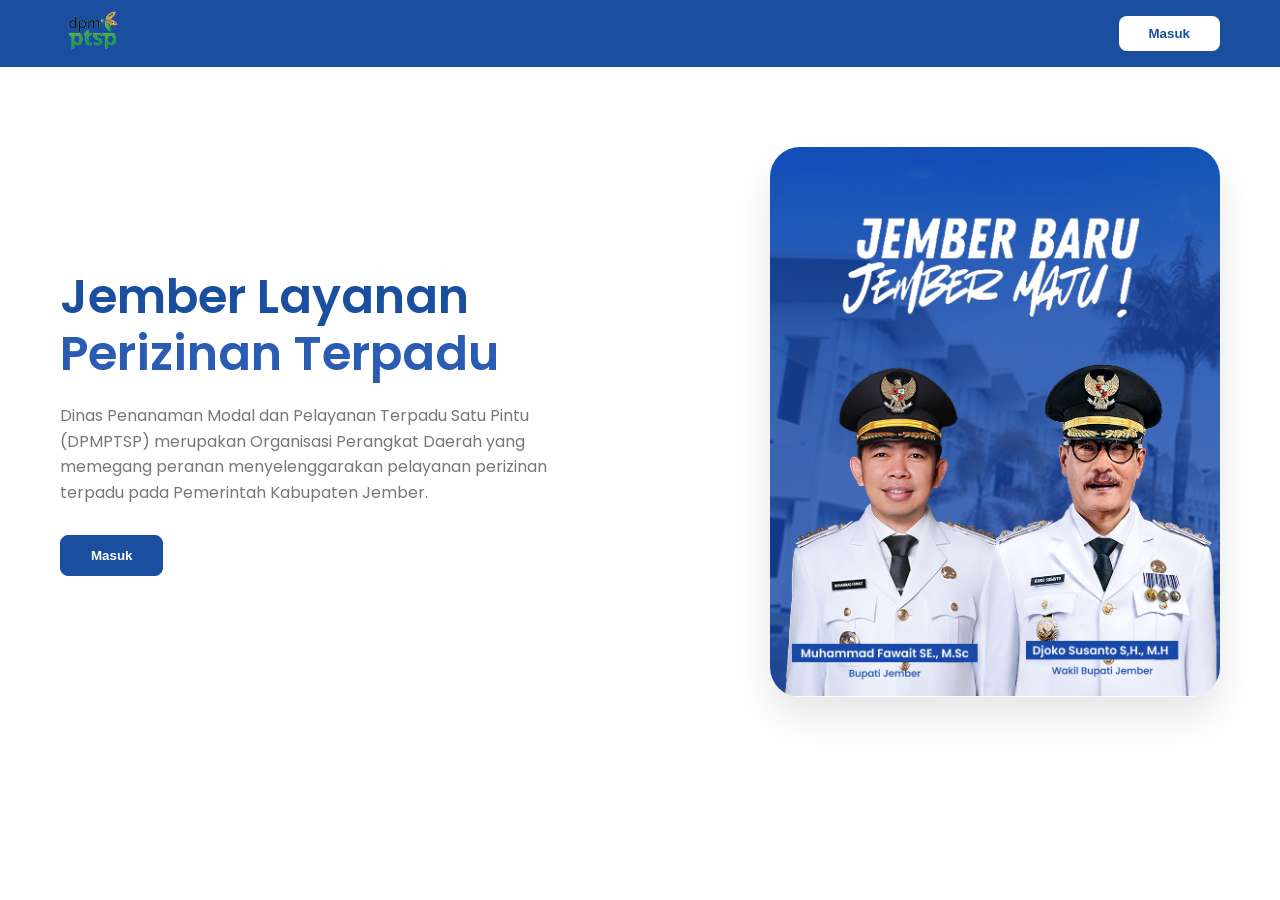
==== home-dinas-perizinan.html @ 411ccb2d "rename/reorganize page" ====
<!doctype html>
<html lang="id">
   <head>
      <meta charset="UTF-8" />
      <meta name="viewport" content="width=device-width, initial-scale=1.0" />
      <link rel="icon" type="image/x-icon" href="assets/img/logo.png">
      <title>DPMPTSP - Dashboard Dinas</title>
      <link rel="stylesheet" href="assets/css/style.css" />
      <link href="https://fonts.googleapis.com/css2?family=Poppins:wght@300;400;600;700&display=swap" rel="stylesheet" />
      <link rel="stylesheet" href="https://cdnjs.cloudflare.com/ajax/libs/font-awesome/6.0.0/css/all.min.css" />
   </head>
   <body>
      <header class="navbar">
         <div class="container">
            <div class="logo">
               <img src="assets/img/logo.png" alt="Logo DPMPTSP" style="height: 40px" />
            </div>
            <div class="user-profile-nav">
               <div class="notification-wrapper" style="position: relative; display: flex; align-items: center">
                  <i id="notifTrigger" class="fa-regular fa-bell" style="font-size: 1.6rem; cursor: pointer; color: white; margin-top: 4px;"></i>
                  <span id="unreadBadge" class="unread-badge"></span>

                  <div class="notification-dropdown" id="notifDropdown">
                     <div class="dropdown-body">
                        <a href="#" class="notif-item unread">
                           <div class="notif-content">
                              <strong>Izin Baru</strong>
                              <p>Terdapat izin baru yang masuk, mohon diproses.</p>
                              <span class="notif-time">2 jam yang lalu</span>
                           </div>
                           <span class="dot-indicator"></span>
                        </a>

                        <a href="#" class="notif-item">
                           <div class="notif-content">
                              <strong>Izin Baru</strong>
                              <p>Terdapat izin baru yang masuk, mohon diproses.</p>
                              <span class="notif-time">2 jam yang lalu</span>
                           </div>
                           <span class="dot-indicator"></span>
                        </a>
                     </div>
                     <div class="dropdown-footer">
                        <a href="#">Lihat Semua Pesan</a>
                     </div>
                  </div>
               </div>

               <div class="profile-meta" id="profileDropdownTrigger" style="cursor: pointer; position: relative">
                  <i class="fa-solid fa-circle-user" style="font-size: 1.8rem; color: white"></i>
                  <span id="userProfileText"><br /><strong></strong></span>

                  <div class="dropdown-menu" id="profileDropdown">
                     <a href="profile.html" class="dropdown-item">
                        <span>Edit Profil</span>
                        <i class="fa-regular fa-pen-to-square"></i>
                     </a>
                     <button id="btnLogout" class="dropdown-item btn-logout">
                        <span>Logout</span>
                        <i class="fa-regular fa-circle-xmark"></i>
                     </button>
                  </div>
               </div>
            </div>
         </div>
      </header>

      <main class="container">
         <section class="layanan-section">
            <div class="layanan-header">
               <h2>Layanan Surat</h2>
               <div class="action-buttons">
                  <button class="btn-cancel" style="width: auto" onclick="location.reload()">Refresh</button>
               </div>
            </div>

            <div class="table-card">
               <table id="tabelPengajuan">
                  <thead>
                     <tr>
                        <th>No</th>
                        <th>Tanggal Permohonan</th>
                        <th>Pemohon</th>
                        <th>Layanan Surat</th>
                        <th>Status</th>
                        <th>Aksi</th>
                     </tr>
                  </thead>
                  <tbody id="tableBodyDinas">
                     <tr id="emptyRowDinas">
                        <td colspan="6" class="empty-state">
                           <img src="https://cdn-icons-png.flaticon.com/512/7486/7486744.png" alt="Empty" />
                           <p>Tidak Ada Dokumen</p>
                        </td>
                     </tr>
                  </tbody>
               </table>
            </div>
         </section>
      </main>

      <div id="successModal" class="modal-overlay">
         <div class="modal-content">
            <div class="modal-left">
               <img src="assets/img/logo.png" alt="Logo" class="modal-logo" />
               <h2>Aplikasi Dinas Penanaman Modal dan Pelayanan Terpadu</h2>
            </div>

            <div class="modal-right success-center">
               <span class="x-close-btn" id="closeSuccess">&times;</span>

               <div class="success-icon">
                  <div class="badge-blue">
                     <span>✓</span>
                  </div>
               </div>

               <h3>Permohonan Berhasil Dibuat</h3>
               <p>Permohonan berhasil dibuat. Silahkan cek status secara berkala di menu dashboard.</p>

               <button class="btn-login" id="btnMulaiUlang">Kembali</button>
            </div>
         </div>
      </div>

      <div id="logoutConfirmModal" class="modal-overlay">
         <div class="modal-content" style="max-width: 450px; padding: 30px; text-align: center; flex-direction: column">
            <h3>Keluar Akun</h3>
            <p style="margin-bottom: 20px; margin-top: 12px; color: #666; font-size: 0.9rem">Apakah Anda yakin ingin keluar dari aplikasi?</p>

            <div style="display: flex; gap: 15px; justify-content: center; width: 100%">
               <button type="button" class="btn-cancel" id="btnBatalLogout" style="width: 100%; margin: 0">Batal</button>
               <button type="button" class="btn-submit" id="btnYaLogout" style="width: 100%; background-color: #1a4fa0; border-color: #1a4fa0; margin: 0">Ya, Keluar</button>
            </div>
         </div>
      </div>

      <div class="modal-overlay" id="adminCommentModal">
         <div class="modal-content" style="width: 850px; padding: 0; flex-direction: column; border-radius: 10px">
            <div class="modal-header-blue">
               <div>
                  <h3>Layanan Surat</h3>
               </div>
               <span class="x-close-btn" id="adminCloseCommentModal" style="position: static; color: white">&times;</span>
            </div>
            <div class="instruction-info">Tulis <strong>Komentar</strong> di kolom komentar sebagai bentuk revisi kepada pihak pemohon.</div>

            <form id="adminCommentForm" style="padding: 5px 20px 20px 20px; background: #fff">
               <div class="input-group" style="margin-bottom: 15px">
                  <label for="commentText" style="font-size: 1rem; font-weight: 600; margin-bottom: 5px">Komentar</label>
                  <textarea id="adminCommentText" rows="5" style="width: 100%; padding: 12px; border: 1px solid #ddd; border-radius: 8px; outline: none; font-family: inherit" placeholder="Ketik komentar disini..." required></textarea>
               </div>

               <div style="display: flex; justify-content: flex-end; gap: 10px">
                  <button type="button" class="btn-cancel" id="adminBtnBatalComment">Batal</button>
                  <button type="submit" class="btn-submit">Kirim Pesan</button>
               </div>
            </form>
         </div>
      </div>

      <div id="commentSuccessModal" class="modal-overlay">
         <div class="modal-content">
            <div class="modal-left">
               <img src="assets/img/logo.png" alt="Logo" class="modal-logo" />
               <h2>Aplikasi Dinas Penanaman Modal dan Pelayanan Terpadu</h2>
            </div>

            <div class="modal-right success-center">
               <span class="x-close-btn" id="closeSuccessComment">&times;</span>

               <div class="success-icon">
                  <div class="badge-blue">
                     <span>✓</span>
                  </div>
               </div>

               <h3>Pesan Berhasil Dikirim</h3>
               <p>Pesan berhasil dikirim ke pemohon.</p>

               <button class="btn-login" id="btnSuccessClose">Kembali</button>
            </div>
         </div>
      </div>

      <div class="modal-overlay" id="adminDocModal">
         <div class="modal-content" style="width: 850px; padding: 0; flex-direction: column; border-radius: 10px">
            <div class="modal-header-blue">
               <div>
                  <h3>Dokumen Persyaratan</h3>
                  <span id="adminDocHeaderTitle"></span>
               </div>
               <span class="x-close-btn" id="closeAdminDoc" style="position: static; color: white">&times;</span>
            </div>

            <div class="instruction-info" id="adminDocHeaderInfo" style="margin: 20px">
               <strong>Memuat...</strong>
            </div>

            <div style="padding: 0 20px 20px 20px; max-height: 400px; overflow-y: auto">
               <table class="modal-table">
                  <thead>
                     <tr>
                        <th style="width: 50px">No</th>
                        <th>Dokumen Persyaratan</th>
                        <th style="width: 120px; text-align: center">Status</th>
                        <th style="width: 120px; text-align: center">Aksi</th>
                     </tr>
                  </thead>
                  <tbody id="adminDocumentTableBody">
                     <tr>
                        <td>1</td>
                        <td>Permohonan Ijin Praktek Kepada Kepala Dinas DMPTSP Kabupaten Jember</td>
                        <td style="text-align: center">
                           <span style="background: #e6f4ea; color: #137333; padding: 3px 8px; border-radius: 4px; font-size: 0.75rem; font-weight: 600">ADA</span>
                        </td>
                        <td style="text-align: center">
                           <i class="fa-regular fa-file-pdf" style="cursor: pointer; margin-right: 12px; color: #1a4fa0"></i>
                           <i class="fa-solid admin-action-comment fa-comment" style="cursor: pointer; color: #1a4fa0"></i>
                        </td>
                     </tr>
                     <tr>
                        <td>2</td>
                        <td>Fotocopy Kartu Tanda Penduduk (KTP) Pemohon</td>
                        <td style="text-align: center">
                           <span style="background: #e6f4ea; color: #137333; padding: 3px 8px; border-radius: 4px; font-size: 0.75rem; font-weight: 600">ADA</span>
                        </td>
                        <td style="text-align: center">
                           <i class="fa-regular fa-file-pdf" style="cursor: pointer; margin-right: 12px; color: #1a4fa0"></i>
                           <i class="fa-solid admin-action-comment fa-comment" style="cursor: pointer; color: #1a4fa0"></i>
                        </td>
                     </tr>
                     <tr>
                        <td>3</td>
                        <td>Surat Tanda Register (STR) asli</td>
                        <td style="text-align: center">
                           <span style="background: #fce8e6; color: #c5221f; padding: 3px 8px; border-radius: 4px; font-size: 0.75rem; font-weight: 600">TIDAK ADA</span>
                        </td>
                        <td style="text-align: center">
                           <i class="fa-regular fa-file-pdf" style="cursor: pointer; margin-right: 12px; color: #1a4fa0"></i>
                           <i class="fa-solid admin-action-comment fa-comment" style="cursor: pointer; color: #1a4fa0"></i>
                        </td>
                     </tr>
                     <tr>
                        <td>4</td>
                        <td>Surat Pernyataan Keaslian Dokumen Bermaterai Rp. 10.000</td>
                        <td style="text-align: center">
                           <span style="background: #e6f4ea; color: #137333; padding: 3px 8px; border-radius: 4px; font-size: 0.75rem; font-weight: 600">ADA</span>
                        </td>
                        <td style="text-align: center">
                           <i class="fa-regular fa-file-pdf" style="cursor: pointer; margin-right: 12px; color: #1a4fa0"></i>
                           <i class="fa-solid admin-action-comment fa-comment" style="cursor: pointer; color: #1a4fa0"></i>
                        </td>
                     </tr>
                  </tbody>
               </table>
               <div class="modal-footer-btns">
                  <button type="button" class="btn-cancel" id="btnBatalAdminDoc">Batal</button>
                  <button type="submit" class="btn-submit" id="btnTeruskan">Proses</button>
               </div>
            </div>
         </div>
      </div>

      <div class="modal-overlay" id="timelineDocumentModal">
         <div class="modal-content" style="width: 850px; padding: 0; flex-direction: column; border-radius: 15px; overflow: hidden">
            <div class="modal-header-blue">
               <div>
                  <h3>Timeline Status Surat</h3>
                  <span id="timelineHeaderTitle" style="font-size: 0.8rem">Timeline Status</span>
               </div>
               <span class="x-close-btn" id="closeTimelineModal" style="position: static; color: white">&times;</span>
            </div>

            <div class="instruction-info" id="timelineHeaderInfo" style="margin: 20px; line-height: 1.6; border-radius: 8px"></div>

            <div style="padding: 0 30px 30px 30px; max-height: 400px; overflow-y: auto">
               <div class="timeline-container" id="timelineItemsContainer"></div>
            </div>
         </div>
      </div>

      <!-- Modal Teruskan Surat -->
      <div class="modal-overlay" id="forwardModal">
         <div class="modal-content" style="width: 850px; padding: 0; flex-direction: column; border-radius: 10px">
            <div class="modal-header-blue">
               <div>
                  <h3>Layanan Surat</h3>
                  <span>Silahkan pilih opsi teruskan/tolak surat</span>
               </div>
               <span class="x-close-btn" id="closeForwardModal" style="position: static; color: white">&times;</span>
            </div>

            <div class="instruction-info" style="margin: 20px">Pilih opsi <strong>Teruskan Surat</strong> untuk memproses permohonan, pilih opsi <strong>Tolak Permohonan</strong> untuk menolak surat.</div>

            <form id="forwardForm" style="padding: 0 20px 20px 20px; background: #fff">
               <div class="input-group" style="border: 1px solid #cbd5e1; padding: 10px 15px; border-radius: 8px">
                  <label style="color: #64748b; font-size: 0.8rem; margin-bottom: 5px">Opsi</label>
                  <select id="forwardFilter" style="border: none; padding: 0; font-size: 1rem; font-weight: 500; color: #334155; cursor: pointer">
                     <option value="dinas-perizinan">Teruskan ke Dinas Terkait</option>
                     <option value="tolak">Tolak Permohonan</option>
                  </select>
               </div>

               <div style="display: flex; justify-content: flex-end; gap: 10px; margin-top: 20px">
                  <button type="button" class="btn-cancel" id="btnBatalForward" style="width: 100px">Batal</button>
                  <button type="submit" class="btn-submit" style="width: 120px; background-color: #1a4fa0">Proses</button>
               </div>
            </form>
         </div>
      </div>

      <!-- Modal Alasan Tolak -->
      <div id="rejectReasonModal" class="modal-overlay">
         <div class="modal-content" style="width: 850px; padding: 0; flex-direction: column; border-radius: 10px">
            <div class="modal-header-blue">
               <div>
                  <h3>Alasan Penolakan</h3>
               </div>
               <span class="x-close-btn" id="closeRejectModal" style="position: static; color: white">&times;</span>
            </div>
            <div class="instruction-info">Tulis <strong>Pesan</strong> di kolom pesan sebagai alasan penolakan kepada pihak pemohon.</div>
            <form id="rejectReasonForm" style="padding: 5px 20px 20px 20px; background: #fff">
               <div class="input-group" style="margin-bottom: 15px">
                  <label for="commentText" style="font-size: 1rem; font-weight: 600; margin-bottom: 5px">Alasan</label>
                  <textarea id="rejectNote" rows="5" style="width: 100%; padding: 12px; border: 1px solid #ddd; border-radius: 8px; outline: none; font-family: inherit" placeholder="Ketik alasan penolakan disini..." required></textarea>
               </div>
               <div style="display: flex; justify-content: flex-end; gap: 10px">
                  <button type="button" class="btn-cancel" id="btnBatalReject">Batal</button>
                  <button type="submit" class="btn-submit">Konfirmasi Tolak</button>
               </div>
            </form>
         </div>
      </div>

      <!-- Modal Sukses Teruskan -->
      <div id="forwardSuccessModal" class="modal-overlay">
         <div class="modal-content">
            <div class="modal-left">
               <img src="assets/img/logo.png" alt="Logo" class="modal-logo" />
               <h2>Aplikasi Dinas Penanaman Modal dan Pelayanan Terpadu</h2>
            </div>

            <div class="modal-right success-center">
               <span class="x-close-btn" id="closeSuccessForward">&times;</span>
               <div class="success-icon">
                  <div class="badge-blue">
                     <span>✓</span>
                  </div>
               </div>
               <h3>Surat Berhasil Teruskan</h3>
               <p>Surat telah berhasil diteruskan ke pihak terkait untuk proses selanjutnya.</p>
               <button class="btn-login" id="btnForwardDone">Kembali</button>
            </div>
         </div>
      </div>
      <!-- Modal Sukses Reject -->
      <div id="rejectSuccessModal" class="modal-overlay">
         <div class="modal-content">
            <div class="modal-left">
               <img src="assets/img/logo.png" alt="Logo" class="modal-logo" />
               <h2>Aplikasi Dinas Penanaman Modal dan Pelayanan Terpadu</h2>
            </div>

            <div class="modal-right success-center">
               <span class="x-close-btn" id="closeSuccessReject">&times;</span>
               <div class="success-icon">
                  <div class="badge-blue">
                     <span>✓</span>
                  </div>
               </div>
               <h3>Penolakan Berhasil</h3>
               <p>Permohonan berhasil ditolak dan alasan penolakan telah terkirim ke pihak pemohon.</p>
               <button class="btn-login" id="btnRejectDone">Kembali</button>
            </div>
         </div>
      </div>

      <script src="assets/js/script.js"></script>
   </body>
</html>
---- assets/css/style.css ----
/* ==========================================================================
   1. BASE STYLES & VARIABLES
   ========================================================================== */
* {
   margin: 0;
   padding: 0;
   box-sizing: border-box;
}

body {
   font-family: "Poppins", sans-serif;
   color: #333;
   background-color: #ffffff;
}

.container {
   max-width: 1200px;
   margin: 0 auto;
   padding: 0 20px;
}

/* ==========================================================================
   2. NAVBAR
   ========================================================================== */
.navbar {
   background-color: #1a4fa0;
   padding: 10px 0;
}

.navbar .container {
   display: flex;
   justify-content: space-between;
   align-items: center;
}

.user-profile-nav {
   display: flex;
   align-items: center;
   gap: 15px;
   color: white;
}

.profile-meta {
   position: relative;
   display: flex;
   align-items: center;
   gap: 10px;
   font-size: 0.75rem;
   line-height: 1.2;
   cursor: pointer;
}

.profile-meta i {
   font-size: 1.8rem;
}

.notification-wrapper {
   position: relative;
}

.unread-badge {
   position: absolute;
   top: 2px;
   right: 0px;
   width: 10px;
   height: 10px;
   background-color: #e74c3c;
   border-radius: 50%;
   border: 2px solid #1a4fa0;
   display: inline-block;
}

.notification-dropdown {
   display: none;
   position: absolute;
   top: 150%;
   right: -10px;
   background-color: #ffffff;
   width: 320px;
   box-shadow: 0 4px 20px rgba(0, 0, 0, 0.15);
   border-radius: 12px;
   z-index: 1050;
   flex-direction: column;
   overflow: hidden;
}

.notification-dropdown.show {
   display: flex;
}

.notification-dropdown .dropdown-body {
   max-height: 250px;
   overflow-y: auto;
}

.notif-item {
   display: flex;
   align-items: center;
   justify-content: space-between;
   padding: 12px 15px;
   text-decoration: none;
   color: #334155;
   border-bottom: 1px solid #f1f5f9;
   font-size: 0.8rem;
   transition: background 0.2s ease;
}

.notif-item:hover {
   background-color: #f8fafc;
}

.notif-item.unread {
   background-color: #eff6ff;
}

.notif-content strong {
   color: #0f172a;
   display: block;
   margin-bottom: 2px;
}

.notif-content p {
   color: #475569;
   margin-bottom: 5px;
}

.notif-time {
   font-size: 0.7rem;
   color: #64748b;
}

.dot-indicator {
   width: 8px;
   height: 8px;
   background-color: #2563eb;
   border-radius: 50%;
}

.notification-dropdown .dropdown-footer {
   background-color: #f8fafc;
   padding: 10px;
   text-align: center;
   border-top: 1px solid #e1e7ec;
}

.notification-dropdown .dropdown-footer a {
   color: #1a4fa0;
   text-decoration: none;
   font-size: 0.8rem;
   font-weight: 600;
}

.dropdown-menu {
   display: none;
   position: absolute;
   top: 100%;
   right: 0;
   background-color: white;
   min-width: 160px;
   box-shadow: 0 4px 15px rgba(0, 0, 0, 0.15);
   border-radius: 8px;
   z-index: 1050;
   margin-top: 10px;
   flex-direction: column;
   overflow: hidden;
}

.dropdown-menu.show {
   display: flex;
}

.dropdown-item {
   padding: 12px 15px;
   display: flex;
   align-items: center;
   justify-content: space-between;
   color: #333;
   text-decoration: none;
   font-size: 0.85rem;
   background: none;
   border: none;
   width: 100%;
   cursor: pointer;
   transition: background 0.2s ease;
}

.dropdown-item i {
   font-size: 1.1rem;
   color: inherit;
}

.dropdown-item:hover {
   background-color: #f1f5f9;
   color: #1a4fa0;
}

/* ==========================================================================
   3. HERO SECTION (LANDING)
   ========================================================================== */
.hero-section {
   padding: 80px 0;
}

.hero-wrapper {
   display: flex;
   align-items: center;
   justify-content: space-between;
   gap: 40px;
}

.hero-text {
   flex: 1;
}

.hero-text h1 {
   font-size: 3rem;
   color: #1a4fa0;
   line-height: 1.2;
   margin-bottom: 20px;
}

.hero-text h1 span {
   color: #2b5cb3;
}

.hero-text p {
   font-size: 1rem;
   color: #777;
   line-height: 1.6;
   margin-bottom: 30px;
   max-width: 500px;
}

.hero-image {
   flex: 1;
   display: flex;
   justify-content: flex-end;
}

.image-card {
   width: 100%;
   max-width: 450px;
   height: 550px;
   border-radius: 30px;
   overflow: hidden;
   box-shadow: 0 20px 40px rgba(0, 0, 0, 0.1);
}

.image-card img {
   width: 100%;
   height: 100%;
   object-fit: cover;
}

/* ==========================================================================
   4. DASHBOARD SECTION
   ========================================================================== */
.dashboard-hero {
   display: flex;
   gap: 20px;
   margin: 30px 0;
   align-items: stretch;
}

.instruction-card {
   flex: 1.2;
   background: linear-gradient(135deg, #63a4ff 0%, #1a75ff 100%);
   color: white;
   padding: 30px;
   border-radius: 25px;
   font-size: 0.85rem;
}

.guide-list {
   list-style: none;
   margin-top: 15px;
}

.guide-list li {
   margin-bottom: 10px;
   display: flex;
   align-items: center;
   gap: 12px;
}

.hero-image-frame {
   flex: 1;
   border-radius: 25px;
   overflow: hidden;
   box-shadow: 0 10px 30px rgba(0, 0, 0, 0.1);
   height: 350px;
}

.hero-image-frame img {
   width: 100%;
   height: 100%;
   object-fit: cover;
}

.layanan-header {
   display: flex;
   justify-content: space-between;
   align-items: center;
   margin: 40px 0 20px;
}

.table-card {
   background: white;
   border: 1px solid #eef5ff;
   border-radius: 20px;
   box-shadow: 0 4px 15px rgba(0, 0, 0, 0.05);
   overflow: hidden;
}

.table-card thead {
   background: #eef5ff;
}

table {
   width: 100%;
   border-collapse: collapse;
}

th {
   text-align: left;
   padding: 15px;
   color: #1a4fa0;
   border-bottom: 2px solid #eef5ff;
   font-size: 0.9rem;
}

td {
   padding: 15px;
   border-bottom: 1px solid #f1f1f1;
   font-size: 0.9rem;
}

/* ==========================================================================
   5. BUTTONS
   ========================================================================== */
.btn-outline {
   padding: 10px 30px;
   border: none;
   background: #ffffff;
   color: #1a4fa0;
   font-weight: 600;
   border-radius: 8px;
   cursor: pointer;
   transition: background 0.3s;
}

.btn-primary {
   padding: 12px 30px;
   background-color: #1a4fa0;
   color: white;
   border: 1px solid #1a4fa0;
   border-radius: 8px;
   font-weight: 600;
   cursor: pointer;
   transition: background 0.3s;
}

.btn-primary:hover {
   background-color: #143d7d;
}

.btn-submit {
   padding: 12px 30px;
   background: #1a4fa0;
   color: white;
   border: 1px solid #1a4fa0;
   border-radius: 8px;
   font-weight: 600;
   cursor: pointer;
}

.btn-cancel {
   padding: 12px 30px;
   background: transparent;
   color: #1a4fa0;
   border: 1px solid #1a4fa0;
   border-radius: 8px;
   font-weight: 600;
   cursor: pointer;
}

.btn-cancel:hover {
   background: #dbeaff;
}

.btn-login {
   width: 100%;
   padding: 12px;
   background: #1a4fa0;
   color: white;
   border: none;
   border-radius: 8px;
   font-weight: 600;
   cursor: pointer;
   margin-top: 10px;
}

.btn-add-service {
   background-color: #1a4fa0;
   color: white;
   border: none;
   padding: 5px 8px;
   border-radius: 4px;
   cursor: pointer;
}

.btn-add-service:hover {
   background-color: #143d7d;
}

/* ==========================================================================
   6. MODAL & OVERLAYS
   ========================================================================== */
.modal-overlay {
   position: fixed;
   top: 0;
   left: 0;
   width: 100%;
   height: 100%;
   background: rgba(0, 0, 0, 0.5);
   display: none;
   justify-content: center;
   align-items: center;
   z-index: 1000;
   backdrop-filter: blur(5px);
}

.modal-content {
   background: white;
   width: 800px;
   max-width: 90%;
   display: flex;
   border-radius: 25px;
   overflow: hidden;
   position: relative;
   animation: slideUp 0.3s ease-out;
}

@keyframes slideUp {
   from {
      transform: translateY(50px);
      opacity: 0;
   }
   to {
      transform: translateY(0);
      opacity: 1;
   }
}

.modal-left {
   flex: 1;
   background: #1a75ff;
   padding: 40px;
   color: white;
   display: flex;
   flex-direction: column;
   justify-content: center;
}

.modal-left h2 {
   font-size: 1.5rem;
   line-height: 1.4;
   margin-top: 20px;
}

.modal-logo {
   width: 40%;
   height: 20%;
}

.modal-right {
   flex: 1.2;
   padding: 40px;
   background: #eef5ff;
   position: relative;
}

.close-btn {
   position: absolute;
   top: 20px;
   right: 25px;
   font-size: 24px;
   cursor: pointer;
   color: #333;
}

.x-close-btn {
   position: absolute;
   top: 20px;
   right: 25px;
   color: white;
   font-size: 24px !important;
   cursor: pointer;
   line-height: 1;
}

.modal-right h3 {
   margin-bottom: 5px;
   color: #333;
}

.modal-right p {
   font-size: 0.9rem;
   color: #666;
   margin-bottom: 20px;
}

.modal-header-blue {
   background-color: #1a4fa0;
   color: white;
   padding: 20px;
   display: flex;
   justify-content: space-between;
   align-items: center;
}

.modal-header-blue h3 {
   font-size: 1.2rem;
   color: #ffffff;
}

.modal-header-blue span {
   font-size: 0.8rem;
   opacity: 0.9;
}

.instruction-info {
   background-color: #eef5ff;
   padding: 15px;
   margin: 20px;
   border-radius: 8px;
   font-size: 0.85rem;
   color: #333;
}

.modal-table {
   width: 100%;
   border-collapse: collapse;
   margin-top: 10px;
}

.modal-table thead th {
   background-color: #1a4fa0;
   color: white;
   padding: 12px;
   font-size: 0.85rem;
}

.modal-table tbody td {
   padding: 12px;
   font-size: 0.85rem;
   border-bottom: 1px solid #f0f0f0;
}

.modal-table tbody tr:nth-child(even) {
   background-color: #f4f9ff;
}

/* ==========================================================================
   7. FORM & INPUTS
   ========================================================================== */
.input-group {
   margin-bottom: 15px;
   text-align: left;
}

.input-group label {
   display: block;
   font-size: 0.85rem;
   margin-bottom: 5px;
   font-weight: 600;
}

.input-group input,
.input-group select {
   width: 100%;
   padding: 12px;
   border: 1px solid #ddd;
   border-radius: 8px;
   outline: none;
   font-family: inherit;
}

.password-wrapper {
   position: relative;
   width: 100%;
}

.password-wrapper input {
   width: 100%;
   padding-right: 40px;
}

.toggle-password {
   position: absolute;
   right: 15px;
   top: 50%;
   transform: translateY(-50%);
   cursor: pointer;
   color: #666;
   transition: color 0.3s;
}

.forgot-link {
   display: block;
   text-align: right;
   font-size: 0.75rem;
   color: #1a4fa0;
   text-decoration: none;
   margin-bottom: 20px;
}

.signup-text {
   font-size: 0.85rem;
   margin-top: 20px;
   text-align: center;
}

.signup-text a {
   color: #1a4fa0;
   font-weight: 600;
   text-decoration: none;
}

.reg-content {
   background-color: #eef5ff;
   flex-direction: column;
   padding: 50px;
   width: 700px;
}

.reg-form-grid {
   display: grid;
   grid-template-columns: 1fr 1fr;
   gap: 15px 30px;
   margin-top: 20px;
}

.full-width,
.full-span {
   grid-column: span 2;
}

.reg-buttons {
   display: flex;
   flex-direction: column;
   gap: 10px;
   margin-top: 10px;
}

.modal-footer-btns {
   display: flex;
   justify-content: flex-end;
   gap: 10px;
   margin-top: 20px;
}

/* ==========================================================================
   8. EDIT PROFILE
   ========================================================================== */
.main-content {
   margin-top: 40px;
   margin-bottom: 40px;
}

h1 {
   font-size: 2rem;
   margin-bottom: 30px;
   font-weight: 600;
}

.form-card {
   background-color: #d8eafe;
   padding: 40px;
   border-radius: 12px;
   box-shadow: 0 4px 6px rgba(0, 0, 0, 0.05);
}

.form-group {
   margin-bottom: 20px;
}

.form-group label {
   display: block;
   font-weight: 600;
   margin-bottom: 10px;
   font-size: 0.95rem;
}

.form-group input {
   width: 100%;
   padding: 12px 15px;
   border: 1px solid #ccc;
   border-radius: 8px;
   font-size: 0.9rem;
   outline: none;
}

.form-group input::placeholder {
   color: #aaa;
   font-style: italic;
}

.form-group input:focus {
   border-color: #1e4ea1;
}

.form-footer {
   display: flex;
   justify-content: flex-end;
   gap: 15px;
   margin-top: 30px;
}

.btn-batal {
   background-color: #d8eafe;
   border: 1px solid #1e4ea1;
   color: #1e4ea1;
   padding: 10px 25px;
   border-radius: 8px;
   cursor: pointer;
   font-weight: 500;
   transition: 0.3s;
}

.btn-batal:hover {
   background-color: #c0dbfc;
}

.btn-simpan {
   background-color: #1e4ea1;
   border: none;
   color: white;
   padding: 10px 25px;
   border-radius: 8px;
   cursor: pointer;
   font-weight: 500;
   transition: 0.3s;
}

.btn-simpan:hover {
   background-color: #163a7a;
}

/* ==========================================================================
   9. OTP & SUCCESS MODAL
   ========================================================================== */
.otp-container {
   display: flex;
   justify-content: space-between;
   gap: 10px;
   margin: 25px 0;
}

.otp-input {
   width: 60px;
   height: 60px;
   text-align: center;
   font-size: 1.5rem;
   font-weight: bold;
   border: none;
   border-radius: 12px;
   background: white;
   box-shadow: 0 4px 10px rgba(0, 0, 0, 0.05);
   outline: none;
}

.otp-input:focus {
   border: 2px solid #1a75ff;
}

.success-center {
   display: flex;
   flex-direction: column;
   align-items: center;
   justify-content: center;
   text-align: center;
   padding: 60px 40px;
}

.success-icon {
   margin-bottom: 25px;
}

.badge-blue {
   width: 80px;
   height: 80px;
   background-color: #1a75ff;
   color: white;
   font-size: 40px;
   display: flex;
   align-items: center;
   justify-content: center;
   border-radius: 25px;
   box-shadow: 0 10px 20px rgba(26, 117, 255, 0.3);
}

.success-center h3 {
   font-size: 1.4rem;
   margin-bottom: 10px;
}

.success-center p {
   margin-bottom: 30px;
}

/* ==========================================================================
   10. UTILITY & COMPONENTS
   ========================================================================== */
.slider-container {
   display: flex;
   align-items: center;
   gap: 15px;
   padding: 15px;
   border: 1px solid #ddd;
   border-radius: 8px;
   margin-bottom: 20px;
}

.switch {
   position: relative;
   display: inline-block;
   width: 50px;
   height: 24px;
}

.switch input {
   opacity: 0;
   width: 0;
   height: 0;
}

.slider {
   position: absolute;
   cursor: pointer;
   top: 0;
   left: 0;
   right: 0;
   bottom: 0;
   background-color: #ccc;
   transition: 0.4s;
}

.slider:before {
   position: absolute;
   content: "";
   height: 16px;
   width: 16px;
   left: 4px;
   bottom: 4px;
   background-color: white;
   transition: 0.4s;
}

input:checked + .slider {
   background-color: #1a4fa0;
}

input:checked + .slider:before {
   transform: translateX(26px);
}

.slider.round {
   border-radius: 34px;
}

.slider.round:before {
   border-radius: 50%;
}

.status-progress-wrapper {
   display: flex;
   gap: 10px;
   padding: 5px;
}

.status-step {
   display: flex;
   flex-direction: column;
   align-items: center;
   justify-content: center;
   cursor: pointer;
   width: auto;
   background: none !important;
   border: none !important;
}

.status-step input[type="checkbox"] {
   pointer-events: none;
}

.status-step span {
   font-size: 11.5px;
   color: #64748b;
   margin-top: 8px;
   font-weight: 500;
   pointer-events: none; 
}

.status-step.rejected .custom-x-box {
   width: 12.5px;
   height: 13px;
   background-color: #ef4444;
   border-radius: 3px;
   display: flex;
   align-items: center;
   justify-content: center;
}

.status-step.rejected .fa-xmark {
   color: #fff;
   font-size: 8px;
   font-weight: 900;
}

.status-step.rejected span {
   color: #ef4444;
}

.action-timeline-icon {
    pointer-events: auto !important;
}

.empty-state {
   text-align: center;
   padding: 40px 0;
   color: #1a4fa0;
}

.empty-state img {
   width: 80px;
   opacity: 0.5;
   margin-bottom: 10px;
}

.action-comment-icon {
   cursor: pointer;
}

.timeline-container {
   position: relative;
   padding-left: 35px;
   border-left: 2px dashed #cbd5e1;
   margin: 10px 0px 20px 50px;
}

.timeline-item {
   position: relative;
   margin-bottom: 20px;
}

.timeline-item::before {
   content: "";
   position: absolute;
   left: -42.5px;
   top: 6px;
   width: 10px;
   height: 10px;
   border-radius: 50%;
   background-color: #94a3b8;
   border: 2px solid #ffffff;
}

.timeline-item.active::before {
   background-color: #1a4fa0;
   box-shadow: 0 0 0 4px rgba(26, 79, 160, 0.2);
}

.timeline-icon-box {
   position: absolute;
   left: -95px;
   top: -3px;
   width: 32px;
   height: 32px;
   border-radius: 50%;
   background-color: #e2e8f0;
   color: #1a4fa0;
   display: flex;
   align-items: center;
   justify-content: center;
   font-size: 0.85rem;
}

.timeline-content-box {
   background: #f8fafc;
   padding: 15px 20px;
   border-radius: 8px;
   border: 1px solid #e2e8f0;
   display: flex;
   justify-content: space-between;
   align-items: center;
   width: 100%;
}

.timeline-text-group h4 {
   font-size: 0.85rem;
   color: #0f172a;
   font-weight: 600;
   margin-bottom: 2px;
}

.timeline-text-group p {
   font-size: 0.75rem;
   color: #475569;
}

.timeline-date-group {
   text-align: right;
   font-size: 0.7rem;
}

/* ==========================================================================
   11. RESPONSIVE
   ========================================================================== */
@media (max-width: 768px) {
   .hero-wrapper {
      flex-direction: column;
      text-align: center;
   }

   .hero-image {
      justify-content: center;
   }

   .hero-text p {
      margin-left: auto;
      margin-right: auto;
   }

   .dashboard-hero {
      flex-direction: column;
   }

   .hero-image-frame {
      height: 250px;
   }
}
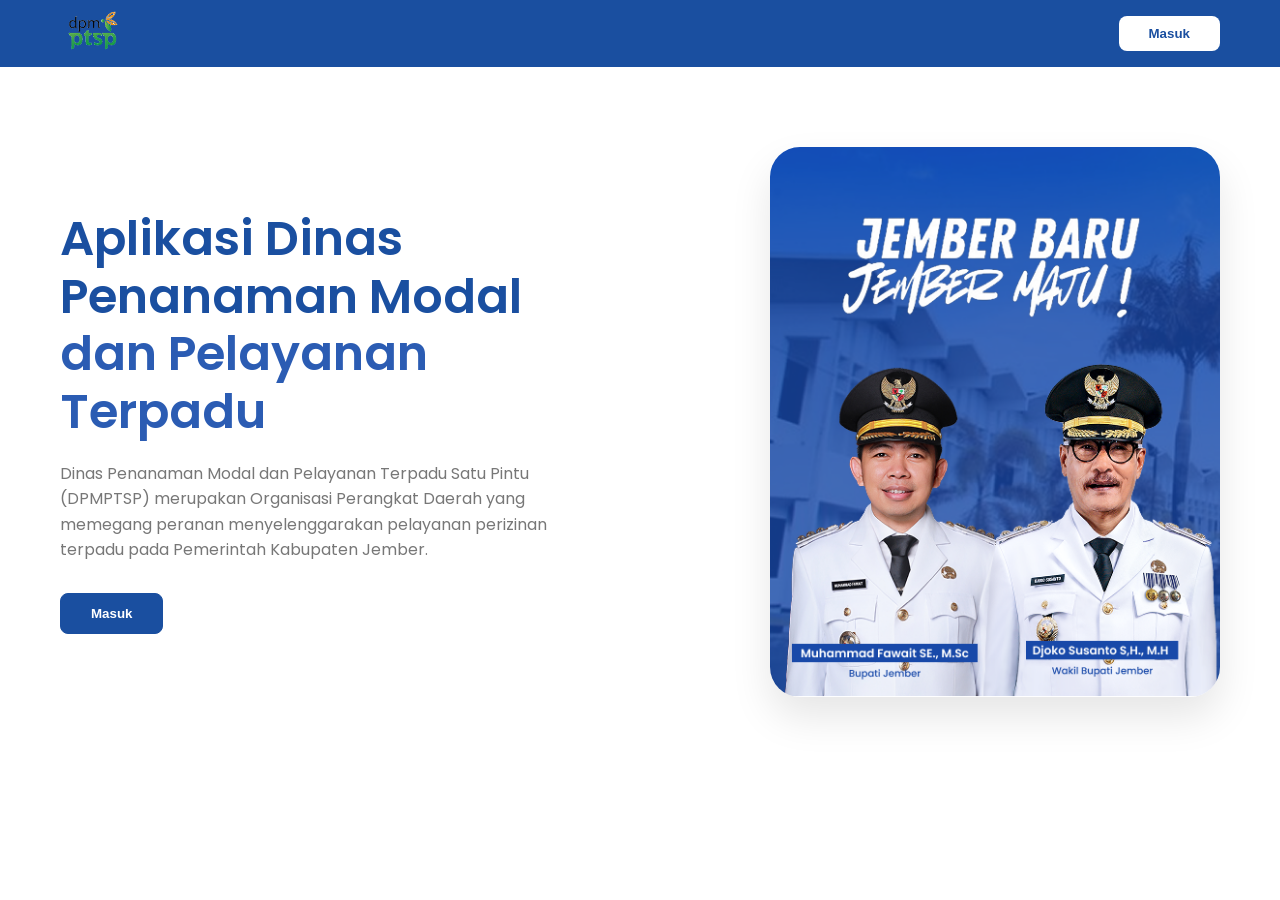
==== commit 26f04de9: "revision" ====
--- a/home-dinas-perizinan.html
+++ b/home-dinas-perizinan.html
@@ -3,7 +3,7 @@
    <head>
       <meta charset="UTF-8" />
       <meta name="viewport" content="width=device-width, initial-scale=1.0" />
-      <link rel="icon" type="image/x-icon" href="assets/img/logo.png">
+      <link rel="icon" type="image/x-icon" href="assets/img/logo.png" />
       <title>DPMPTSP - Dashboard Dinas</title>
       <link rel="stylesheet" href="assets/css/style.css" />
       <link href="https://fonts.googleapis.com/css2?family=Poppins:wght@300;400;600;700&display=swap" rel="stylesheet" />
@@ -17,7 +17,7 @@
             </div>
             <div class="user-profile-nav">
                <div class="notification-wrapper" style="position: relative; display: flex; align-items: center">
-                  <i id="notifTrigger" class="fa-regular fa-bell" style="font-size: 1.6rem; cursor: pointer; color: white; margin-top: 4px;"></i>
+                  <i id="notifTrigger" class="fa-regular fa-bell" style="font-size: 1.6rem; cursor: pointer; color: white; margin-top: 4px"></i>
                   <span id="unreadBadge" class="unread-badge"></span>
 
                   <div class="notification-dropdown" id="notifDropdown">
@@ -70,6 +70,7 @@
             <div class="layanan-header">
                <h2>Layanan Surat</h2>
                <div class="action-buttons">
+                  <button class="btn-primary" id="filterModal">Filter</button>
                   <button class="btn-cancel" style="width: auto" onclick="location.reload()">Refresh</button>
                </div>
             </div>
@@ -376,6 +377,54 @@
          </div>
       </div>
 
+      <div class="modal-overlay" id="modalFilterOverlay">
+         <div class="modal-content" style="max-width: 500px; padding: 0; flex-direction: column; border-radius: 10px">
+            <div class="modal-header-blue">
+               <div>
+                  <h3>Filter & Urutkan Data</h3>
+                  <span style="font-size: 0.8rem">Saring data permohonan sesuai kebutuhan</span>
+               </div>
+               <span class="x-close-btn" id="closeFilterModal">&times;</span>
+            </div>
+
+            <form id="formFilterDinas" style="padding: 20px; background: #fff">
+               <div class="form-group" style="margin-bottom: 15px">
+                  <label style="font-weight: 600; font-size: 0.9rem; margin-bottom: 5px; display: block">Tanggal Permohonan</label>
+                  <input type="date" id="filterTanggal" style="width: 100%; padding: 10px; border: 1px solid #cbd5e1; border-radius: 6px" />
+               </div>
+
+               <div class="form-group" style="margin-bottom: 15px">
+                  <label style="font-weight: 600; font-size: 0.9rem; margin-bottom: 5px; display: block">Instansi / Dinas</label>
+                  <select id="filterInstansi" style="width: 100%; padding: 10px; border: 1px solid #cbd5e1; border-radius: 6px">
+                     <option value="">Semua Instansi</option>
+                  </select>
+               </div>
+
+               <div class="form-group" style="margin-bottom: 15px">
+                  <label style="font-weight: 600; font-size: 0.9rem; margin-bottom: 5px; display: block">Status Dokumen</label>
+                  <select id="filterStatusProses" style="width: 100%; padding: 10px; border: 1px solid #cbd5e1; border-radius: 6px">
+                     <option value="">Semua Status</option>
+                     <option value="BELUM">Belum Diproses (TERKIRIM)</option>
+                     <option value="SUDAH">Sudah Diproses (DISETUJUI / DITOLAK)</option>
+                  </select>
+               </div>
+
+               <div class="form-group" style="margin-bottom: 20px">
+                  <label style="font-weight: 600; font-size: 0.9rem; margin-bottom: 5px; display: block">Urutkan Berdasarkan</label>
+                  <select id="filterSortUrutan" style="width: 100%; padding: 10px; border: 1px solid #cbd5e1; border-radius: 6px">
+                     <option value="terbaru" selected>Tanggal Terbaru</option>
+                     <option value="terlama">Tanggal Terlama</option>
+                  </select>
+               </div>
+
+               <div style="display: flex; gap: 10px; justify-content: flex-end">
+                  <button type="button" class="btn-cancel" id="btnResetFilter" style="margin: 0; width: auto; padding: 10px 20px">Reset Filter</button>
+                  <button type="submit" class="btn-submit" style="margin: 0; width: auto; padding: 10px 20px; background-color: #1a4fa0; border-color: #1a4fa0">Terapkan</button>
+               </div>
+            </form>
+         </div>
+      </div>
+
       <script src="assets/js/script.js"></script>
    </body>
 </html>
